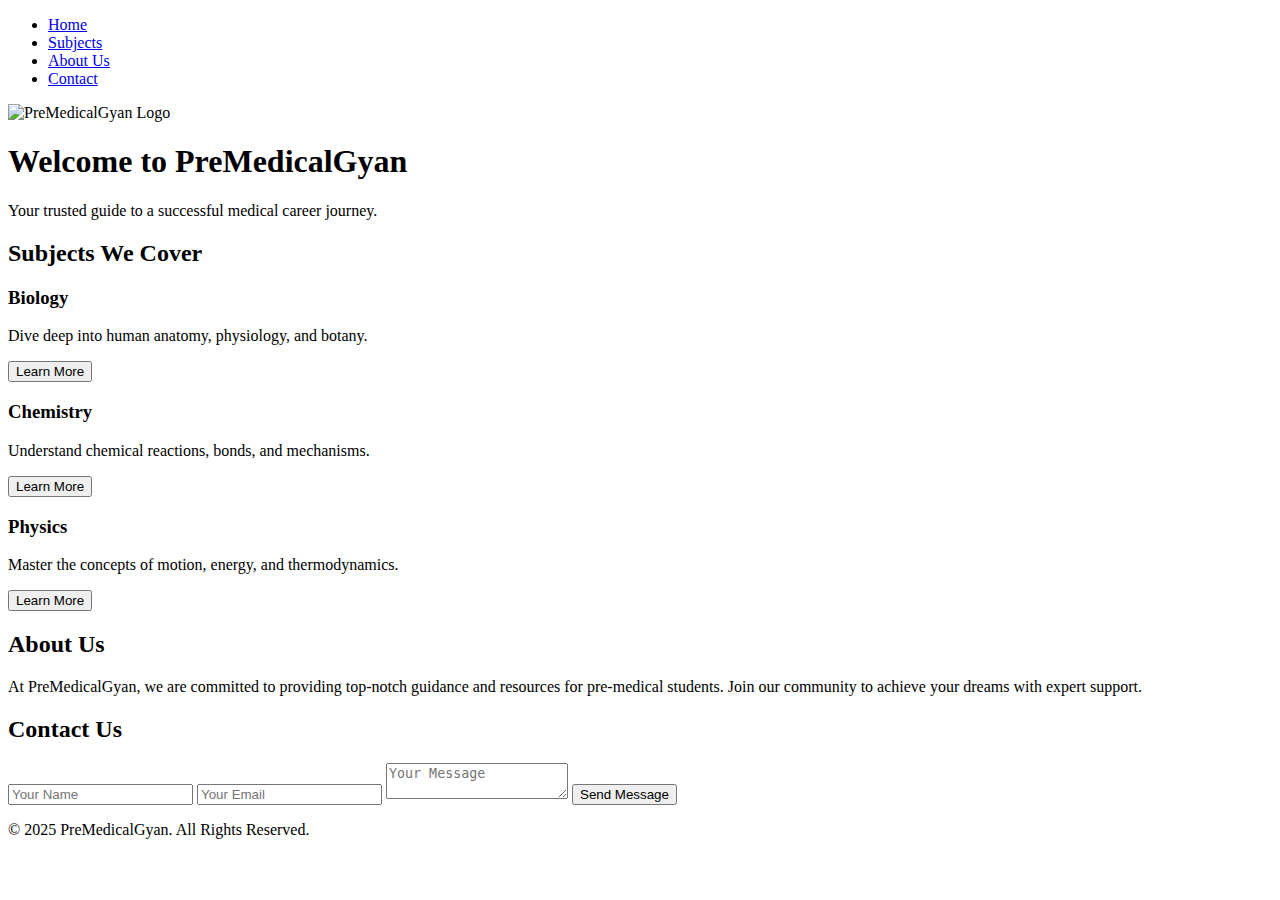
==== index.html @ 71ce4a7e "Added index.html" ====
<!DOCTYPE html>
<html lang="en">
<head>
    <meta charset="UTF-8">
    <meta name="viewport" content="width=device-width, initial-scale=1.0">
    <title>PreMedicalGyan</title>
    <link rel="stylesheet" href="styles.css">
</head>
<body>
    <!-- Hamburger Menu -->
    <div id="hamburger-menu" class="hamburger" onclick="toggleMenu()">
        <div class="line"></div>
        <div class="line"></div>
        <div class="line"></div>
    </div>

    <!-- Sidebar Menu -->
    <div id="side-menu" class="side-menu">
        <ul>
            <li><a href="#home">Home</a></li>
            <li><a href="#subjects">Subjects</a></li>
            <li><a href="#about">About Us</a></li> <!-- About Us Link -->
            <li><a href="#contact">Contact</a></li>
        </ul>
    </div>

    <header>
        <div class="logo-container">
            <img src="https://i.postimg.cc/xCJF6Hsz/IMG-20250109-153614.jpg" alt="PreMedicalGyan Logo" class="logo">
        </div>
    </header>

    <section id="home" class="hero">
        <div class="hero-content">
            <h1>Welcome to <span>PreMedicalGyan</span></h1>
            <p>Your trusted guide to a successful medical career journey.</p>
        </div>
    </section>

    <section id="subjects" class="subjects">
        <h2>Subjects We Cover</h2>
        <div class="subject-container">
            <div class="subject">
                <h3>Biology</h3>
                <p>Dive deep into human anatomy, physiology, and botany.</p>
                <button class="btn-view">Learn More</button>
            </div>
            <div class="subject">
                <h3>Chemistry</h3>
                <p>Understand chemical reactions, bonds, and mechanisms.</p>
                <button class="btn-view">Learn More</button>
            </div>
            <div class="subject">
                <h3>Physics</h3>
                <p>Master the concepts of motion, energy, and thermodynamics.</p>
                <button class="btn-view">Learn More</button>
            </div>
        </div>
    </section>

    <!-- About Us Section -->
    <section id="about" class="about">
        <div class="about-box">
            <h2>About Us</h2>
            <p>
                At PreMedicalGyan, we are committed to providing top-notch guidance 
                and resources for pre-medical students. Join our community to achieve 
                your dreams with expert support.
            </p>
        </div>
    </section>

    <!-- Contact Section -->
    <section id="contact" class="contact">
        <h2>Contact Us</h2>
        <form id="contactForm">
            <input type="text" id="name" placeholder="Your Name" required>
            <input type="email" id="email" placeholder="Your Email" required>
            <textarea id="message" placeholder="Your Message" required></textarea>
            <button type="submit">Send Message</button>
        </form>
    </section>

    <footer>
        <p>&copy; 2025 PreMedicalGyan. All Rights Reserved.</p>
    </footer>

    <!-- Script link added here -->
    <script src="script.js"></script>
</body>
</html>
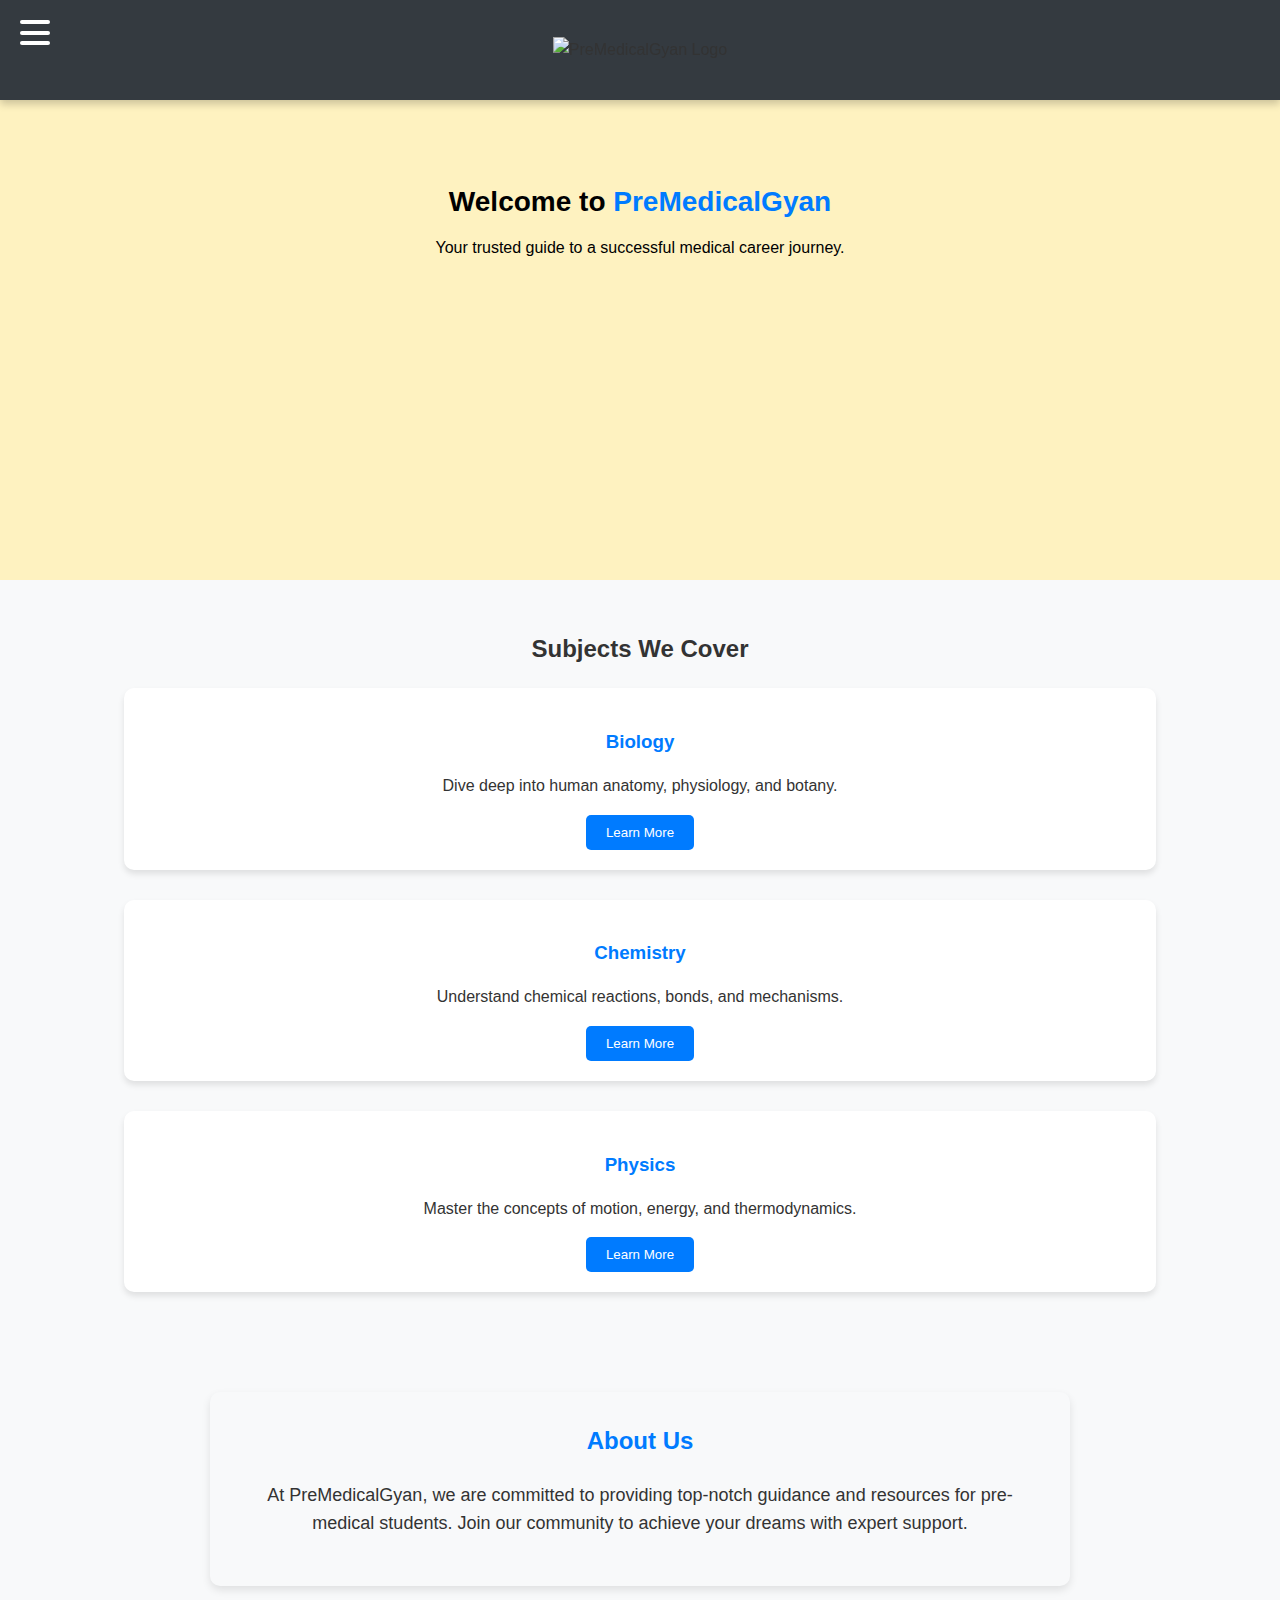
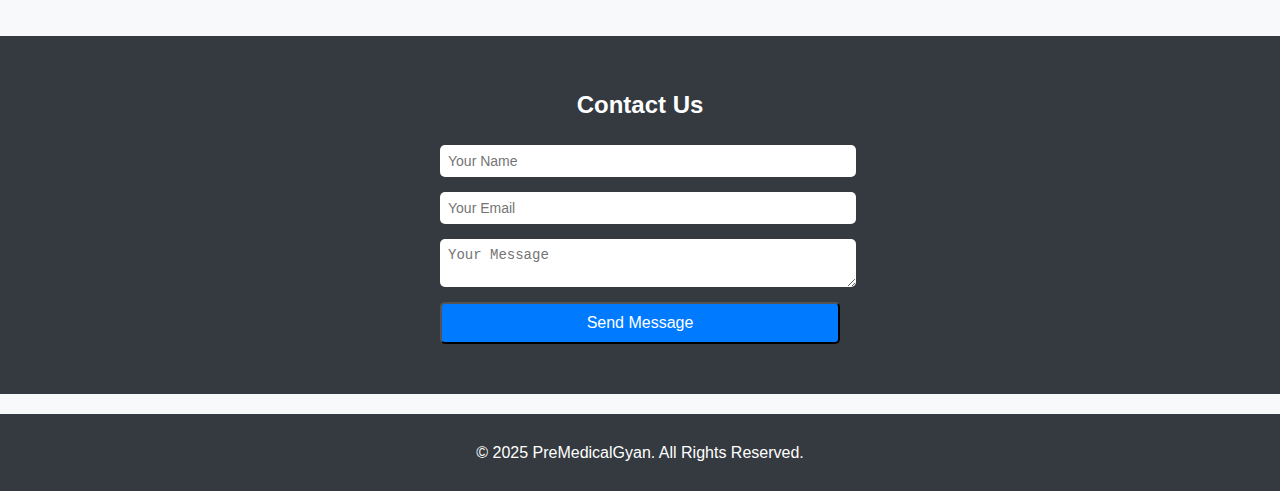
==== commit 1ae035a6: "Update index.html" ====
--- a/index.html
+++ b/index.html
@@ -41,20 +41,20 @@
         <h2>Subjects We Cover</h2>
         <div class="subject-container">
             <div class="subject">
-                <h3>Biology</h3>
-                <p>Dive deep into human anatomy, physiology, and botany.</p>
-                <button class="btn-view">Learn More</button>
-            </div>
-            <div class="subject">
-                <h3>Chemistry</h3>
-                <p>Understand chemical reactions, bonds, and mechanisms.</p>
-                <button class="btn-view">Learn More</button>
-            </div>
-            <div class="subject">
-                <h3>Physics</h3>
-                <p>Master the concepts of motion, energy, and thermodynamics.</p>
-                <button class="btn-view">Learn More</button>
-            </div>
+    <h3>Biology</h3>
+    <p>Dive deep into human anatomy, physiology, and botany.</p>
+    <button class="btn-view" onclick="window.location.href='biology.html'">Learn More</button>
+</div>
+<div class="subject">
+    <h3>Chemistry</h3>
+    <p>Understand chemical reactions, bonds, and mechanisms.</p>
+    <button class="btn-view" onclick="window.location.href='chemistry.html'">Learn More</button>
+</div>
+<div class="subject">
+    <h3>Physics</h3>
+    <p>Master the concepts of motion, energy, and thermodynamics.</p>
+    <button class="btn-view" onclick="window.location.href='physics.html'">Learn More</button>
+</div>
         </div>
     </section>
 
@@ -88,4 +88,4 @@
     <!-- Script link added here -->
     <script src="script.js"></script>
 </body>
-</html>+    </html>
--- a/styles.css
+++ b/styles.css
@@ -0,0 +1,256 @@
+/* General Styles */
+body {
+    font-family: 'Arial', sans-serif;
+    margin: 0;
+    padding: 0;
+    background-color: #f8f9fa;
+    color: #333;
+    line-height: 1.6;
+}
+
+h1, h2 {
+    margin: 0 0 20px;
+}
+
+h1 span, .logo span {
+    color: #007bff;
+}
+
+/* Header */
+header {
+    position: fixed;
+    top: 0;
+    left: 0;
+    width: 100%;
+    height: 100px;
+    z-index: 1000;
+    display: flex;
+    justify-content: center;
+    align-items: center;
+    background-color: #343a40;
+    box-shadow: 0 4px 8px rgba(0, 0, 0, 0.2);
+}
+
+/* Logo Styling */
+.logo {
+    max-width: 180px;
+    height: auto;
+}
+
+/* Hamburger Menu */
+.hamburger {
+    position: fixed;
+    top: 20px;
+    left: 20px;
+    display: flex;
+    flex-direction: column;
+    justify-content: space-between;
+    width: 30px;
+    height: 25px;
+    cursor: pointer;
+    z-index: 1001;
+}
+
+.hamburger .line {
+    height: 4px;
+    background-color: white;
+    border-radius: 2px;
+    transition: 0.3s;
+}
+
+/* Sidebar Menu */
+.side-menu {
+    position: fixed;
+    top: 0;
+    left: -50%;
+    width: 50%;
+    height: 100%;
+    background-color: black;
+    color: white;
+    display: flex;
+    flex-direction: column;
+    justify-content: center;
+    padding: 50px 0;
+    transition: left 0.3s ease-in-out;
+}
+
+.side-menu ul {
+    list-style-type: none;
+    padding: 0;
+}
+
+.side-menu ul li {
+    padding: 15px;
+    text-align: center;
+}
+
+.side-menu ul li a {
+    color: white;
+    text-decoration: none;
+    font-size: 18px;
+    display: block;
+}
+
+.side-menu ul li a:hover {
+    background-color: #444;
+}
+
+/* Active State for Hamburger and Sidebar */
+.side-menu.active {
+    left: 0;
+    background-color: blue;
+}
+
+.hamburger.active .line:nth-child(1) {
+    transform: rotate(45deg);
+    position: relative;
+    top: 8px;
+}
+
+.hamburger.active .line:nth-child(2) {
+    opacity: 0;
+}
+
+.hamburger.active .line:nth-child(3) {
+    transform: rotate(-45deg);
+    position: relative;
+    top: -8px;
+}
+
+/* Hero Section (Starts right below the header with a light golden background) */
+.hero {
+    background-color: #fef2c0;  /*light golden color */
+    color: black;
+    text-align: center;
+    padding: 80px 20px 40px;  /* Adjust padding to start right below the header */
+    min-height: 40vh;  /* Reduced min-height */
+    margin-top: 100px;  /* Adds space to push it below the header */
+}
+
+.hero-content h1 {
+    font-size: 28px;  /* Reduced font size */
+    margin-bottom: 10px;
+}
+
+.hero-content p {
+    font-size: 16px;  /* Adjusted font size */
+    max-width: 500px;  /* Reduced width */
+    margin: 0 auto;
+}
+
+/* Subjects Section */
+.subjects {
+    text-align: center;
+    padding: 50px 20px;
+}
+
+.subject-container {
+    display: flex;
+    flex-direction: column;
+    align-items: center;
+    gap: 30px;
+}
+
+.subject {
+    background: #fff;
+    padding: 20px;
+    width: 80%;
+    border-radius: 10px;
+    box-shadow: 0 4px 6px rgba(0, 0, 0, 0.1);
+    transition: transform 0.3s;
+}
+
+.subject:hover {
+    transform: scale(1.05);
+}
+
+.subject h3 {
+    color: #007bff;
+    margin-bottom: 10px;
+}
+
+.btn-view {
+    background: #007bff;
+    color: white;
+    border: none;
+    padding: 10px 20px;
+    cursor: pointer;
+    border-radius: 5px;
+    transition: background 0.3s;
+}
+
+.btn-view:hover {
+    background: #0056b3;
+}
+
+/* About Us Section */
+.about {
+    padding: 50px 20px;
+    text-align: center;
+}
+
+.about-box {
+    background-color: #f8f9fa;
+    padding: 30px;
+    border-radius: 10px;
+    box-shadow: 0 4px 8px rgba(0, 0, 0, 0.1);
+    max-width: 800px;
+    margin: 0 auto;
+}
+
+.about h2 {
+    color: #007bff;
+    margin-bottom: 20px;
+}
+
+.about p {
+    font-size: 18px;
+    color: #333;
+    line-height: 1.6;
+}
+
+/* Contact Section */
+.contact {
+    padding: 50px 20px;
+    text-align: center;
+    background: #343a40;
+    color: white;
+}
+
+.contact form {
+    max-width: 400px;
+    margin: 0 auto;
+    display: flex;
+    flex-direction: column;
+    gap: 15px;
+}
+
+.contact input, .contact textarea {
+    width: 100%;
+    padding: 8px;
+    border: none;
+    border-radius: 5px;
+    font-size: 14px;
+}
+
+.contact button {
+    background: #007bff;
+    color: white;
+    padding: 10px;
+    font-size: 16px;
+    cursor: pointer;
+    border-radius: 5px;
+}
+
+.contact button:hover {
+    background: #0056b3;
+}
+
+/* Footer */
+footer {
+    text-align: center;
+    padding: 10px;
+    background: #343a40;
+    color: white;
+    margin-top: 20px;
+}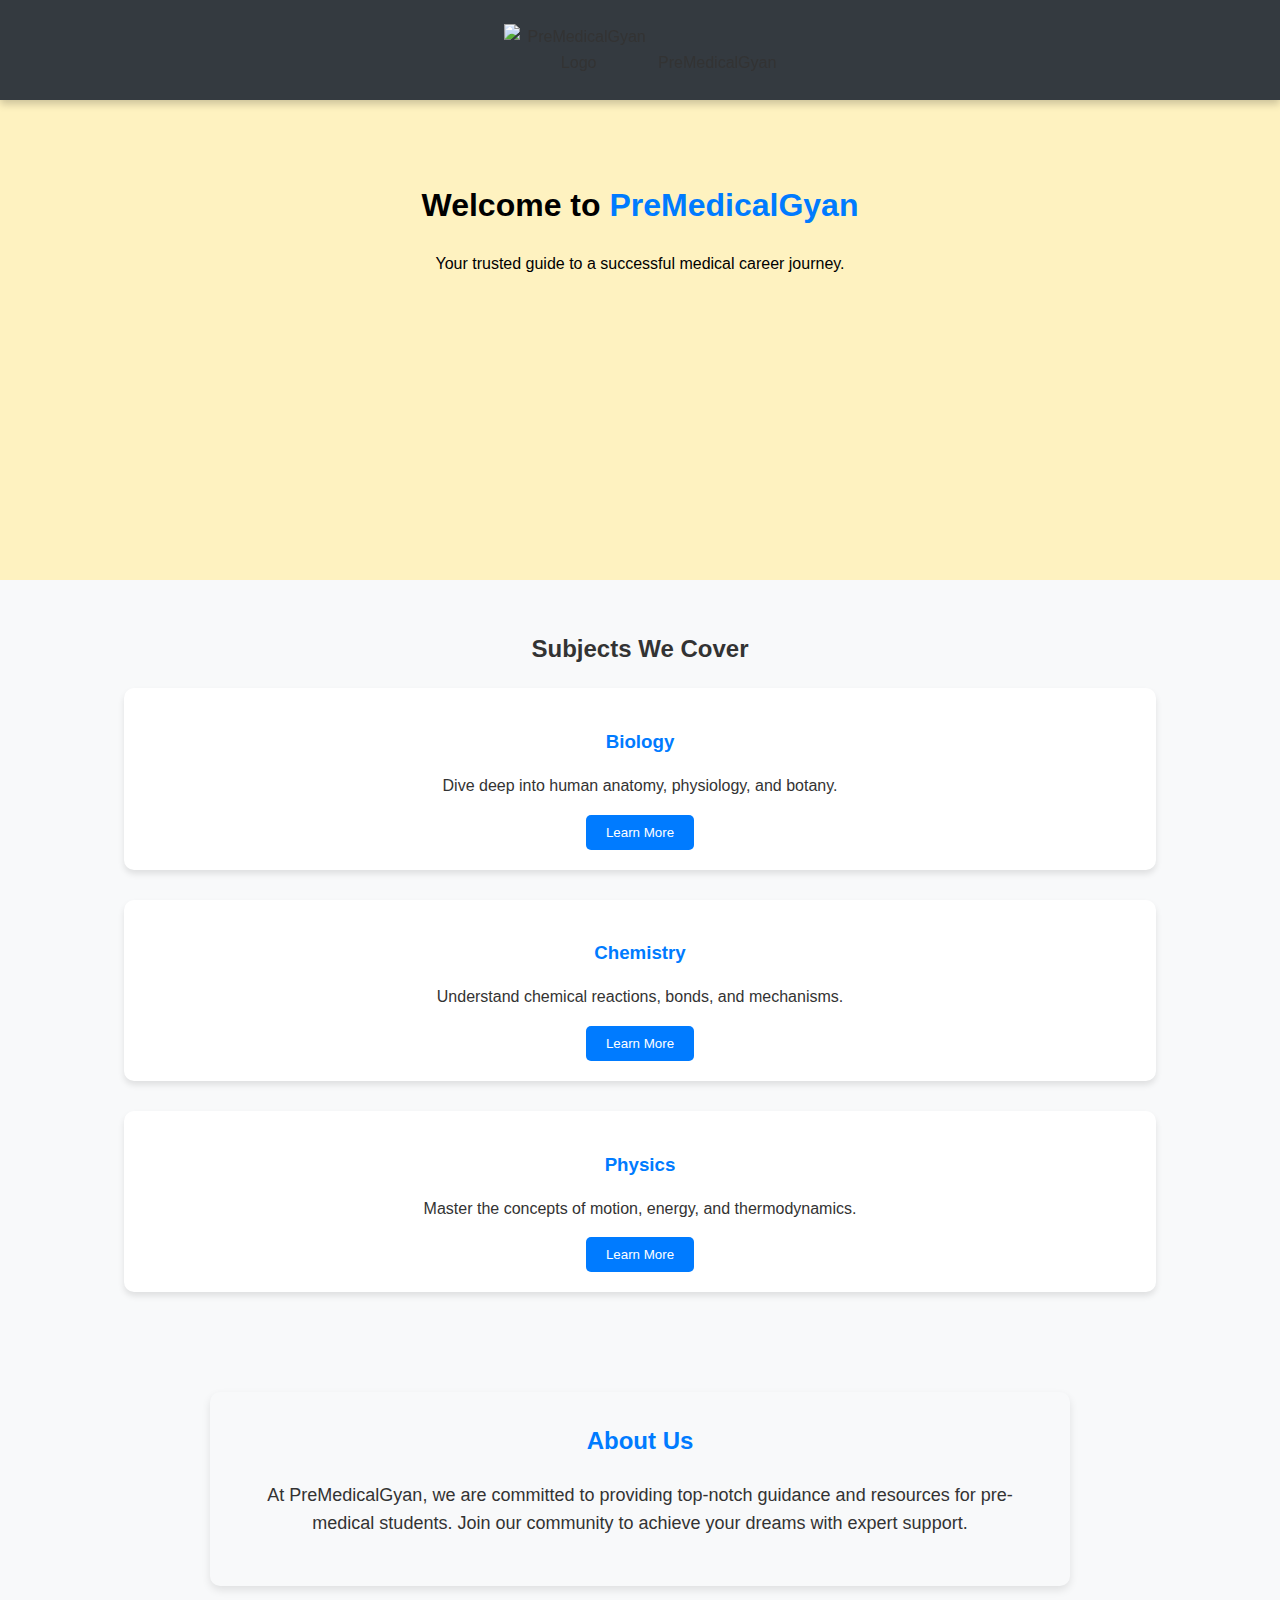
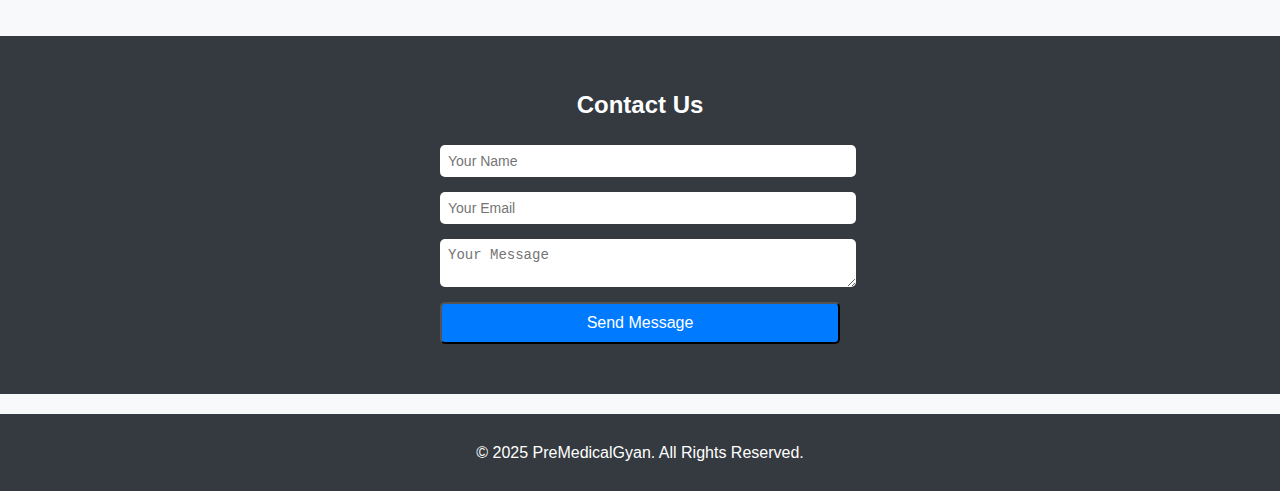
==== commit e4aed5fa: "Update index.html" ====
--- a/index.html
+++ b/index.html
@@ -7,31 +7,16 @@
     <link rel="stylesheet" href="styles.css">
 </head>
 <body>
-    <!-- Hamburger Menu -->
-    <div id="hamburger-menu" class="hamburger" onclick="toggleMenu()">
-        <div class="line"></div>
-        <div class="line"></div>
-        <div class="line"></div>
+
+ <header>
+    <div class="logo-container">
+        <img src="https://i.postimg.cc/ydYNmHrf/IMG-20250205-141022.png" alt="PreMedicalGyan Logo" class="logo">
+        <span class="logo-text">PreMedicalGyan</span> <!-- Logo ke saath text -->
     </div>
-
-    <!-- Sidebar Menu -->
-    <div id="side-menu" class="side-menu">
-        <ul>
-            <li><a href="#home">Home</a></li>
-            <li><a href="#subjects">Subjects</a></li>
-            <li><a href="#about">About Us</a></li> <!-- About Us Link -->
-            <li><a href="#contact">Contact</a></li>
-        </ul>
-    </div>
-
-    <header>
-        <div class="logo-container">
-            <img src="https://i.postimg.cc/xCJF6Hsz/IMG-20250109-153614.jpg" alt="PreMedicalGyan Logo" class="logo">
-        </div>
-    </header>
+</header>
 
     <section id="home" class="hero">
-        <div class="hero-content">
+        <div class="hero-box">
             <h1>Welcome to <span>PreMedicalGyan</span></h1>
             <p>Your trusted guide to a successful medical career journey.</p>
         </div>
@@ -41,20 +26,20 @@
         <h2>Subjects We Cover</h2>
         <div class="subject-container">
             <div class="subject">
-    <h3>Biology</h3>
-    <p>Dive deep into human anatomy, physiology, and botany.</p>
-    <button class="btn-view" onclick="window.location.href='biology.html'">Learn More</button>
-</div>
-<div class="subject">
-    <h3>Chemistry</h3>
-    <p>Understand chemical reactions, bonds, and mechanisms.</p>
-    <button class="btn-view" onclick="window.location.href='chemistry.html'">Learn More</button>
-</div>
-<div class="subject">
-    <h3>Physics</h3>
-    <p>Master the concepts of motion, energy, and thermodynamics.</p>
-    <button class="btn-view" onclick="window.location.href='physics.html'">Learn More</button>
-</div>
+                <h3>Biology</h3>
+                <p>Dive deep into human anatomy, physiology, and botany.</p>
+                <button class="btn-view" onclick="window.location.href='biology.html'">Learn More</button>
+            </div>
+            <div class="subject">
+                <h3>Chemistry</h3>
+                <p>Understand chemical reactions, bonds, and mechanisms.</p>
+                <button class="btn-view" onclick="window.location.href='chemistry.html'">Learn More</button>
+            </div>
+            <div class="subject">
+                <h3>Physics</h3>
+                <p>Master the concepts of motion, energy, and thermodynamics.</p>
+                <button class="btn-view" onclick="window.location.href='physics.html'">Learn More</button>
+            </div>
         </div>
     </section>
 
@@ -85,7 +70,6 @@
         <p>&copy; 2025 PreMedicalGyan. All Rights Reserved.</p>
     </footer>
 
-    <!-- Script link added here -->
     <script src="script.js"></script>
 </body>
-    </html>
+</html>
--- a/styles.css
+++ b/styles.css
@@ -117,24 +117,24 @@
     top: -8px;
 }
 
-/* Hero Section (Starts right below the header with a light golden background) */
+/* Hero Section */
 .hero {
-    background-color: #fef2c0;  /*light golden color */
+    background-color: #fef2c0;  /* Light golden color */
     color: black;
     text-align: center;
-    padding: 80px 20px 40px;  /* Adjust padding to start right below the header */
-    min-height: 40vh;  /* Reduced min-height */
-    margin-top: 100px;  /* Adds space to push it below the header */
+    padding: 80px 20px 40px;
+    min-height: 40vh;
+    margin-top: 100px;
 }
 
 .hero-content h1 {
-    font-size: 28px;  /* Reduced font size */
+    font-size: 28px;
     margin-bottom: 10px;
 }
 
 .hero-content p {
-    font-size: 16px;  /* Adjusted font size */
-    max-width: 500px;  /* Reduced width */
+    font-size: 16px;
+    max-width: 500px;
     margin: 0 auto;
 }
 
@@ -253,4 +253,73 @@
     background: #343a40;
     color: white;
     margin-top: 20px;
-}+}
+
+/* Subject Details Section for Specific Pages */
+.subject-details {
+    text-align: center;
+    padding: 100px 20px 50px;
+    margin-top: 100px;
+}
+
+.subject-details h1 {
+    font-size: 36px;
+    color: #007bff;
+    margin-bottom: 20px;
+}
+
+.subject-details h2 {
+    font-size: 24px;
+    margin-bottom: 30px;
+    color: #333;
+}
+
+/* Paper Table Styling */
+.paper-table {
+    width: 80%;
+    margin: 20px auto;
+    border-collapse: collapse;
+    text-align: center;
+    box-shadow: 0 4px 6px rgba(0, 0, 0, 0.1);
+}
+
+.paper-table th, .paper-table td {
+    border: 1px solid #ddd;
+    padding: 10px;
+}
+
+.paper-table th {
+    background-color: #007bff;
+    color: white;
+    font-weight: bold;
+}
+
+.paper-table td {
+    background-color: #f8f9fa;
+}
+
+.paper-table button {
+    background: #007bff;
+    color: white;
+    padding: 5px 10px;
+    border: none;
+    border-radius: 5px;
+    cursor: pointer;
+    transition: background 0.3s;
+}
+
+.paper-table button:hover {
+    background: #0056b3;
+}
+
+/* Consistency for Logos in All Pages */
+.logo-container {
+    text-align: center;
+    padding: 20px 0;
+}
+
+.logo {
+    max-width: 150px;
+    height: auto;
+    margin: 0 auto;
+        }
